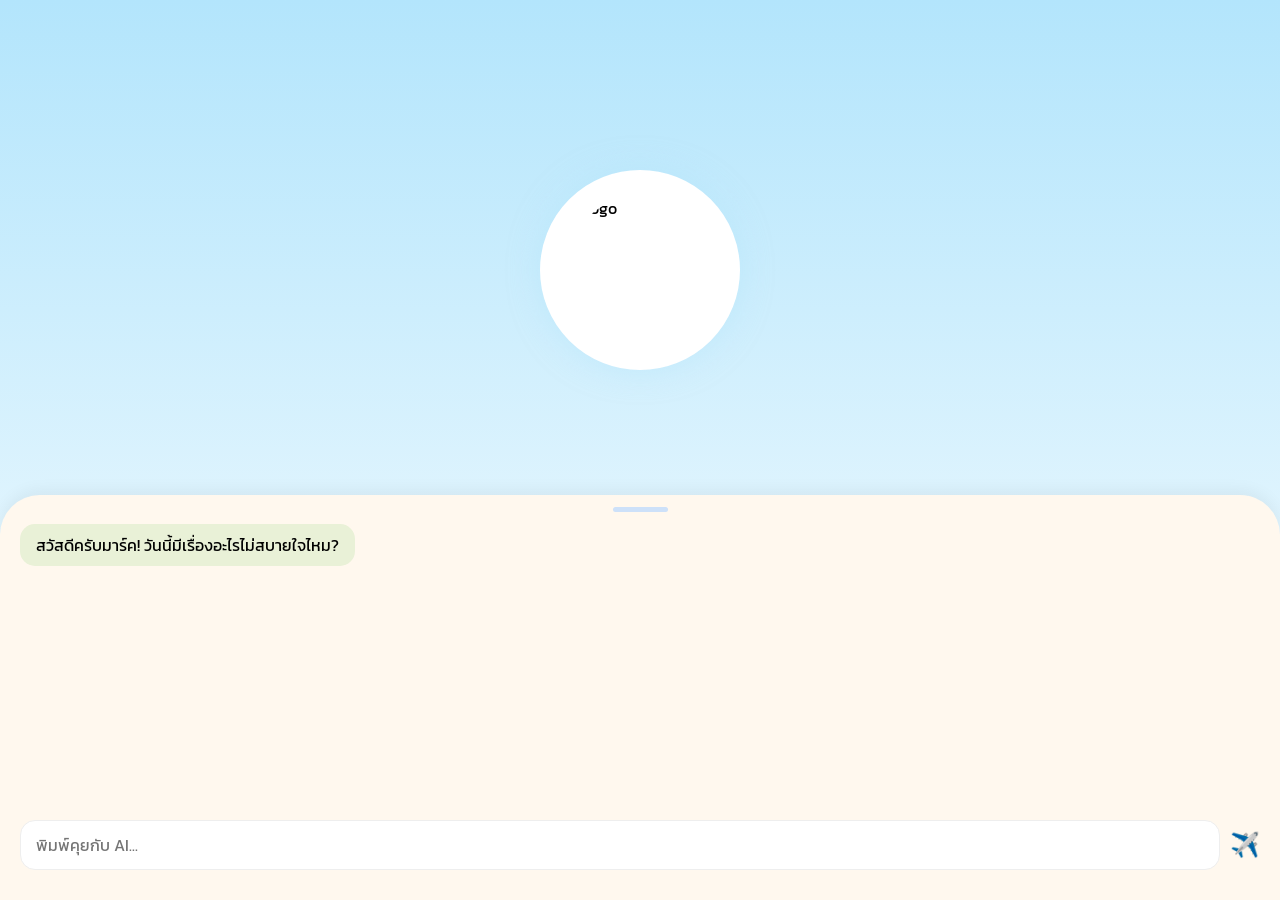
==== index.html @ 152cd626 "ะำหะ" ====
<!DOCTYPE html>
<html lang="th">
<head>
    <meta charset="UTF-8">
    <meta name="viewport" content="width=device-width, initial-scale=1.0, maximum-scale=1.0, user-scalable=no">
    <title>น้องฮีลใจ AI Chat</title>
    <link href="https://fonts.googleapis.com/css2?family=Kanit:wght@300;400;700&display=swap" rel="stylesheet">
    <style>
        :root {
            --bg-gradient: linear-gradient(180deg, #B3E5FC 0%, #FFFFFF 100%);
            --primary-green: #82B96D;
            --light-green: #E9F1D7;
            --ai-blue: #CDE1F9;
        }

        * { box-sizing: border-box; margin: 0; padding: 0; -webkit-tap-highlight-color: transparent; }
        body { font-family: 'Kanit', sans-serif; height: 100vh; overflow: hidden; background: var(--bg-gradient); }

        /* --- AI Pulse Logo Area --- */
        .ai-container {
            height: 60vh;
            display: flex;
            justify-content: center;
            align-items: center;
            position: relative;
        }

        .pulse-ring {
            position: absolute;
            width: 220px;
            height: 220px;
            border-radius: 50%;
            background: rgba(255, 255, 255, 0.4);
            display: none; /* โชว์เฉพาะตอน Typing */
        }

        .pulse-ring.active {
            display: block;
            animation: pulse-anim 1.5s infinite ease-out;
        }

        @keyframes pulse-anim {
            0% { transform: scale(1); opacity: 0.8; }
            100% { transform: scale(1.3); opacity: 0; }
        }

        .main-logo {
            width: 200px;
            height: 200px;
            background: white;
            border-radius: 50%;
            border: 8px solid white;
            box-shadow: 0 0 30px rgba(179, 229, 252, 0.5);
            display: flex;
            justify-content: center;
            align-items: center;
            z-index: 2;
            transition: transform 0.3s ease;
        }

        .main-logo.typing { animation: breathe 1.5s infinite ease-in-out; }
        @keyframes breathe {
            0%, 100% { transform: scale(1); }
            50% { transform: scale(1.08); }
        }

        .main-logo img { width: 80%; height: 80%; border-radius: 50%; }

        /* --- Chat Sheet Area --- */
        .chat-sheet {
            position: fixed;
            bottom: 0;
            width: 100%;
            height: 45vh;
            background: #FFF8EE;
            border-radius: 40px 40px 0 0;
            box-shadow: 0 -5px 15px rgba(0,0,0,0.05);
            display: flex;
            flex-direction: column;
            transition: height 0.3s ease;
            z-index: 10;
        }

        .handle {
            width: 55px; height: 5px;
            background: var(--ai-blue);
            border-radius: 10px;
            margin: 12px auto;
        }

        .messages-container {
            flex: 1;
            overflow-y: auto;
            padding: 0 20px;
            display: flex;
            flex-direction: column;
        }

        .bubble {
            max-width: 80%;
            padding: 10px 16px;
            border-radius: 15px;
            margin-bottom: 12px;
            font-size: 16px;
            line-height: 1.4;
            word-wrap: break-word;
        }

        .bubble.ai { background: var(--light-green); align-self: flex-start; }
        .bubble.me { background: var(--primary-green); color: white; align-self: flex-end; }

        .typing-text { font-size: 14px; color: #999; margin-bottom: 10px; display: none; }

        /* --- Input Bar --- */
        .input-bar {
            padding: 10px 20px 30px 20px;
            display: flex;
            gap: 10px;
            background: #FFF8EE;
        }

        input {
            flex: 1;
            padding: 12px 15px;
            border-radius: 15px;
            border: 1px solid #eee;
            outline: none;
            font-family: 'Kanit', sans-serif;
            font-size: 16px;
        }

        button {
            background: none; border: none;
            color: #333; font-size: 24px;
            cursor: pointer; display: flex; align-items: center;
        }
    </style>
</head>
<body>

    <div class="ai-container">
        <div id="ring" class="pulse-ring"></div>
        <div id="logo" class="main-logo">
            <img src="https://via.placeholder.com/150?text=AI" alt="Logo">
        </div>
    </div>

    <div class="chat-sheet">
        <div class="handle"></div>
        <div class="messages-container" id="chat-box">
            <div class="bubble ai">สวัสดีครับมาร์ค! วันนี้มีเรื่องอะไรไม่สบายใจไหม?</div>
        </div>
        <div class="typing-text" id="typing-indicator" style="padding-left: 20px;">กำลังพิมพ์...</div>
        
        <div class="input-bar">
            <input type="text" id="user-input" placeholder="พิมพ์คุยกับ AI..." autocomplete="off">
            <button onclick="sendMessage()">✈️</button>
        </div>
    </div>

    <script>
        const chatBox = document.getElementById('chat-box');
        const userInput = document.getElementById('user-input');
        const ring = document.getElementById('ring');
        const logo = document.getElementById('logo');
        const typingIndicator = document.getElementById('typing-indicator');

        function sendMessage() {
            const text = userInput.value.trim();
            if (!text) return;

            // 1. เพิ่มข้อความเรา
            appendBubble(text, 'me');
            userInput.value = '';
            
            // 2. เริ่ม Effect AI คิด (เหมือนใน Flutter)
            startAiEffect();

            // 3. จำลอง AI ตอบกลับ (2 วินาที)
            setTimeout(() => {
                stopAiEffect();
                appendBubble("เราอยู่ตรงนี้เสมอ มีอะไรบอกเราได้นะมาร์ค", 'ai');
            }, 2000);
        }

        function appendBubble(text, side) {
            const div = document.createElement('div');
            div.className = `bubble ${side}`;
            div.innerText = text;
            chatBox.appendChild(div);
            chatBox.scrollTop = chatBox.scrollHeight;
        }

        function startAiEffect() {
            ring.classList.add('active');
            logo.classList.add('typing');
            typingIndicator.style.display = 'block';
            chatBox.scrollTop = chatBox.scrollHeight;
        }

        function stopAiEffect() {
            ring.classList.remove('active');
            logo.classList.remove('typing');
            typingIndicator.style.display = 'none';
        }

        // กด Enter เพื่อส่ง
        userInput.addEventListener('keypress', (e) => {
            if (e.key === 'Enter') sendMessage();
        });
    </script>
</body>
</html>
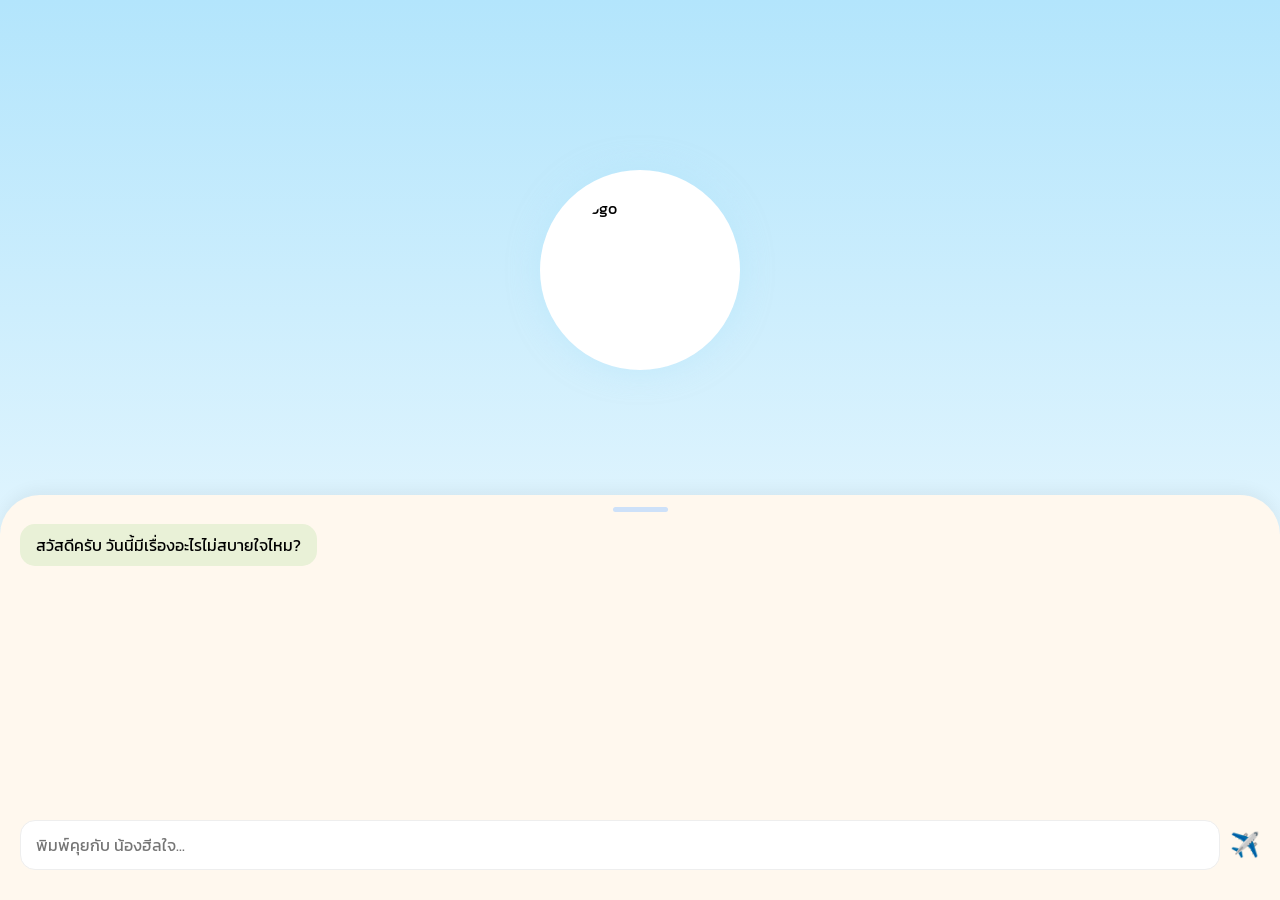
==== commit a098c3b3: "test" ====
--- a/index.html
+++ b/index.html
@@ -148,12 +148,12 @@
     <div class="chat-sheet">
         <div class="handle"></div>
         <div class="messages-container" id="chat-box">
-            <div class="bubble ai">สวัสดีครับมาร์ค! วันนี้มีเรื่องอะไรไม่สบายใจไหม?</div>
+            <div class="bubble ai">สวัสดีครับ วันนี้มีเรื่องอะไรไม่สบายใจไหม?</div>
         </div>
         <div class="typing-text" id="typing-indicator" style="padding-left: 20px;">กำลังพิมพ์...</div>
         
         <div class="input-bar">
-            <input type="text" id="user-input" placeholder="พิมพ์คุยกับ AI..." autocomplete="off">
+            <input type="text" id="user-input" placeholder="พิมพ์คุยกับ น้องฮีลใจ..." autocomplete="off">
             <button onclick="sendMessage()">✈️</button>
         </div>
     </div>
@@ -204,7 +204,7 @@
             typingIndicator.style.display = 'none';
         }
 
-        // กด Enter เพื่อส่ง
+        
         userInput.addEventListener('keypress', (e) => {
             if (e.key === 'Enter') sendMessage();
         });
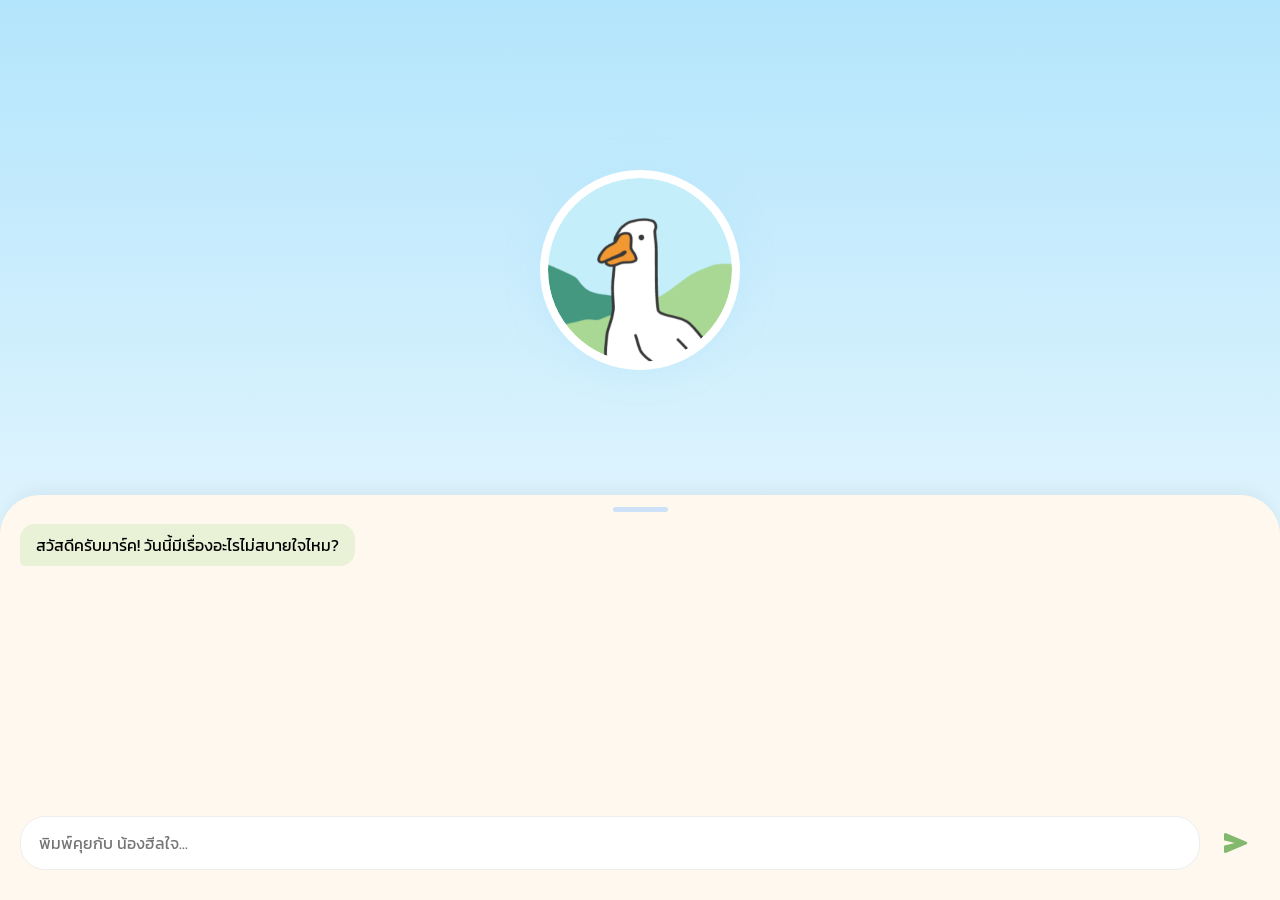
==== commit 951e2c13: "test2" ====
--- a/index.html
+++ b/index.html
@@ -1,10 +1,13 @@
 <!DOCTYPE html>
 <html lang="th">
+
 <head>
     <meta charset="UTF-8">
     <meta name="viewport" content="width=device-width, initial-scale=1.0, maximum-scale=1.0, user-scalable=no">
     <title>น้องฮีลใจ AI Chat</title>
     <link href="https://fonts.googleapis.com/css2?family=Kanit:wght@300;400;700&display=swap" rel="stylesheet">
+    <link href="https://fonts.googleapis.com/css2?family=Material+Symbols+Rounded:opsz,wght,FILL,GRAD@24,400,1,0" rel="stylesheet">
+    
     <style>
         :root {
             --bg-gradient: linear-gradient(180deg, #B3E5FC 0%, #FFFFFF 100%);
@@ -13,8 +16,19 @@
             --ai-blue: #CDE1F9;
         }
 
-        * { box-sizing: border-box; margin: 0; padding: 0; -webkit-tap-highlight-color: transparent; }
-        body { font-family: 'Kanit', sans-serif; height: 100vh; overflow: hidden; background: var(--bg-gradient); }
+        * {
+            box-sizing: border-box;
+            margin: 0;
+            padding: 0;
+            -webkit-tap-highlight-color: transparent;
+        }
+
+        body {
+            font-family: 'Kanit', sans-serif;
+            height: 100vh;
+            overflow: hidden;
+            background: var(--bg-gradient);
+        }
 
         /* --- AI Pulse Logo Area --- */
         .ai-container {
@@ -31,7 +45,7 @@
             height: 220px;
             border-radius: 50%;
             background: rgba(255, 255, 255, 0.4);
-            display: none; /* โชว์เฉพาะตอน Typing */
+            display: none;
         }
 
         .pulse-ring.active {
@@ -56,15 +70,24 @@
             align-items: center;
             z-index: 2;
             transition: transform 0.3s ease;
-        }
-
-        .main-logo.typing { animation: breathe 1.5s infinite ease-in-out; }
+            overflow: hidden;
+        }
+
+        .main-logo.typing {
+            animation: breathe 1.5s infinite ease-in-out;
+        }
+
         @keyframes breathe {
             0%, 100% { transform: scale(1); }
             50% { transform: scale(1.08); }
         }
 
-        .main-logo img { width: 80%; height: 80%; border-radius: 50%; }
+        .main-logo img {
+            width: 100%;
+            height: 100%;
+            object-fit: cover;
+            border-radius: 50%;
+        }
 
         /* --- Chat Sheet Area --- */
         .chat-sheet {
@@ -74,15 +97,15 @@
             height: 45vh;
             background: #FFF8EE;
             border-radius: 40px 40px 0 0;
-            box-shadow: 0 -5px 15px rgba(0,0,0,0.05);
+            box-shadow: 0 -5px 15px rgba(0, 0, 0, 0.05);
             display: flex;
             flex-direction: column;
-            transition: height 0.3s ease;
             z-index: 10;
         }
 
         .handle {
-            width: 55px; height: 5px;
+            width: 55px;
+            height: 5px;
             background: var(--ai-blue);
             border-radius: 10px;
             margin: 12px auto;
@@ -106,23 +129,58 @@
             word-wrap: break-word;
         }
 
-        .bubble.ai { background: var(--light-green); align-self: flex-start; }
-        .bubble.me { background: var(--primary-green); color: white; align-self: flex-end; }
-
-        .typing-text { font-size: 14px; color: #999; margin-bottom: 10px; display: none; }
-
-        /* --- Input Bar --- */
+        .bubble.ai {
+            background: var(--light-green);
+            align-self: flex-start;
+            border-radius: 15px 15px 15px 5px;
+        }
+
+        .bubble.me {
+            background: var(--primary-green);
+            color: white;
+            align-self: flex-end;
+            border-radius: 15px 15px 5px 15px;
+        }
+
+        /* --- Typing Indicator --- */
+        .typing-container {
+            padding: 0 20px 10px 20px;
+            display: none;
+            align-items: center;
+        }
+
+        .typing-bubble {
+            background-color: #E9F1D7;
+            color: #888;
+            font-size: 13px;
+            padding: 8px 15px;
+            border-radius: 15px 15px 15px 5px;
+            border: 1px solid #d0dcb7;
+        }
+
+        .dots {
+            display: inline-block;
+            animation: wave 1.3s infinite;
+        }
+
+        @keyframes wave {
+            0%, 60%, 100% { transform: translateY(0); }
+            30% { transform: translateY(-2px); }
+        }
+
+        /* --- Input Bar & Transparent Button --- */
         .input-bar {
             padding: 10px 20px 30px 20px;
             display: flex;
-            gap: 10px;
+            align-items: center;
+            gap: 12px;
             background: #FFF8EE;
         }
 
         input {
             flex: 1;
-            padding: 12px 15px;
-            border-radius: 15px;
+            padding: 14px 18px;
+            border-radius: 25px;
             border: 1px solid #eee;
             outline: none;
             font-family: 'Kanit', sans-serif;
@@ -130,31 +188,57 @@
         }
 
         button {
-            background: none; border: none;
-            color: #333; font-size: 24px;
-            cursor: pointer; display: flex; align-items: center;
+            background: transparent; /* **โปร่งใสเรียบร้อย** */
+            border: none;
+            color: var(--primary-green); /* ไอคอนสีเขียวหลัก */
+            width: 48px;
+            height: 48px;
+            border-radius: 50%;
+            cursor: pointer;
+            display: flex;
+            align-items: center;
+            justify-content: center;
+            transition: all 0.2s ease;
+        }
+
+        button:active {
+            transform: scale(0.85); /* กดแล้วย่อตัวลงนิดนึง */
+            background: rgba(130, 185, 109, 0.1); /* มีสีเขียวอ่อนๆ จางๆ ตอนกด */
+        }
+
+        .material-symbols-rounded {
+            font-size: 32px; /* ขยายขนาดไอคอนให้ดูเด่นขึ้นเมื่อไม่มีพื้นหลัง */
+            font-variation-settings: 'FILL' 1, 'wght' 400, 'GRAD' 0, 'opsz' 24;
         }
     </style>
 </head>
+
 <body>
 
     <div class="ai-container">
         <div id="ring" class="pulse-ring"></div>
         <div id="logo" class="main-logo">
-            <img src="https://via.placeholder.com/150?text=AI" alt="Logo">
+            <img src="../img/app_icon.png" alt="Logo">
         </div>
     </div>
 
     <div class="chat-sheet">
         <div class="handle"></div>
         <div class="messages-container" id="chat-box">
-            <div class="bubble ai">สวัสดีครับ วันนี้มีเรื่องอะไรไม่สบายใจไหม?</div>
-        </div>
-        <div class="typing-text" id="typing-indicator" style="padding-left: 20px;">กำลังพิมพ์...</div>
-        
+            <div class="bubble ai">สวัสดีครับมาร์ค! วันนี้มีเรื่องอะไรไม่สบายใจไหม?</div>
+        </div>
+
+        <div id="typing-container" class="typing-container">
+            <div class="typing-bubble">
+                กำลังพิมพ์<span class="dots">...</span>
+            </div>
+        </div>
+
         <div class="input-bar">
             <input type="text" id="user-input" placeholder="พิมพ์คุยกับ น้องฮีลใจ..." autocomplete="off">
-            <button onclick="sendMessage()">✈️</button>
+            <button onclick="sendMessage()">
+                <span class="material-symbols-rounded">send</span>
+            </button>
         </div>
     </div>
 
@@ -163,23 +247,20 @@
         const userInput = document.getElementById('user-input');
         const ring = document.getElementById('ring');
         const logo = document.getElementById('logo');
-        const typingIndicator = document.getElementById('typing-indicator');
+        const typingContainer = document.getElementById('typing-container');
 
         function sendMessage() {
             const text = userInput.value.trim();
             if (!text) return;
 
-            // 1. เพิ่มข้อความเรา
             appendBubble(text, 'me');
             userInput.value = '';
-            
-            // 2. เริ่ม Effect AI คิด (เหมือนใน Flutter)
+
             startAiEffect();
 
-            // 3. จำลอง AI ตอบกลับ (2 วินาที)
             setTimeout(() => {
                 stopAiEffect();
-                appendBubble("เราอยู่ตรงนี้เสมอ มีอะไรบอกเราได้นะมาร์ค", 'ai');
+                appendBubble("เรารับฟังอยู่เสมอนะ มีอะไรระบายออกมาได้เลย", 'ai');
             }, 2000);
         }
 
@@ -194,20 +275,20 @@
         function startAiEffect() {
             ring.classList.add('active');
             logo.classList.add('typing');
-            typingIndicator.style.display = 'block';
+            typingContainer.style.display = 'flex'; 
             chatBox.scrollTop = chatBox.scrollHeight;
         }
 
         function stopAiEffect() {
             ring.classList.remove('active');
             logo.classList.remove('typing');
-            typingIndicator.style.display = 'none';
-        }
-
-        
+            typingContainer.style.display = 'none';
+        }
+
         userInput.addEventListener('keypress', (e) => {
             if (e.key === 'Enter') sendMessage();
         });
     </script>
 </body>
+
 </html>
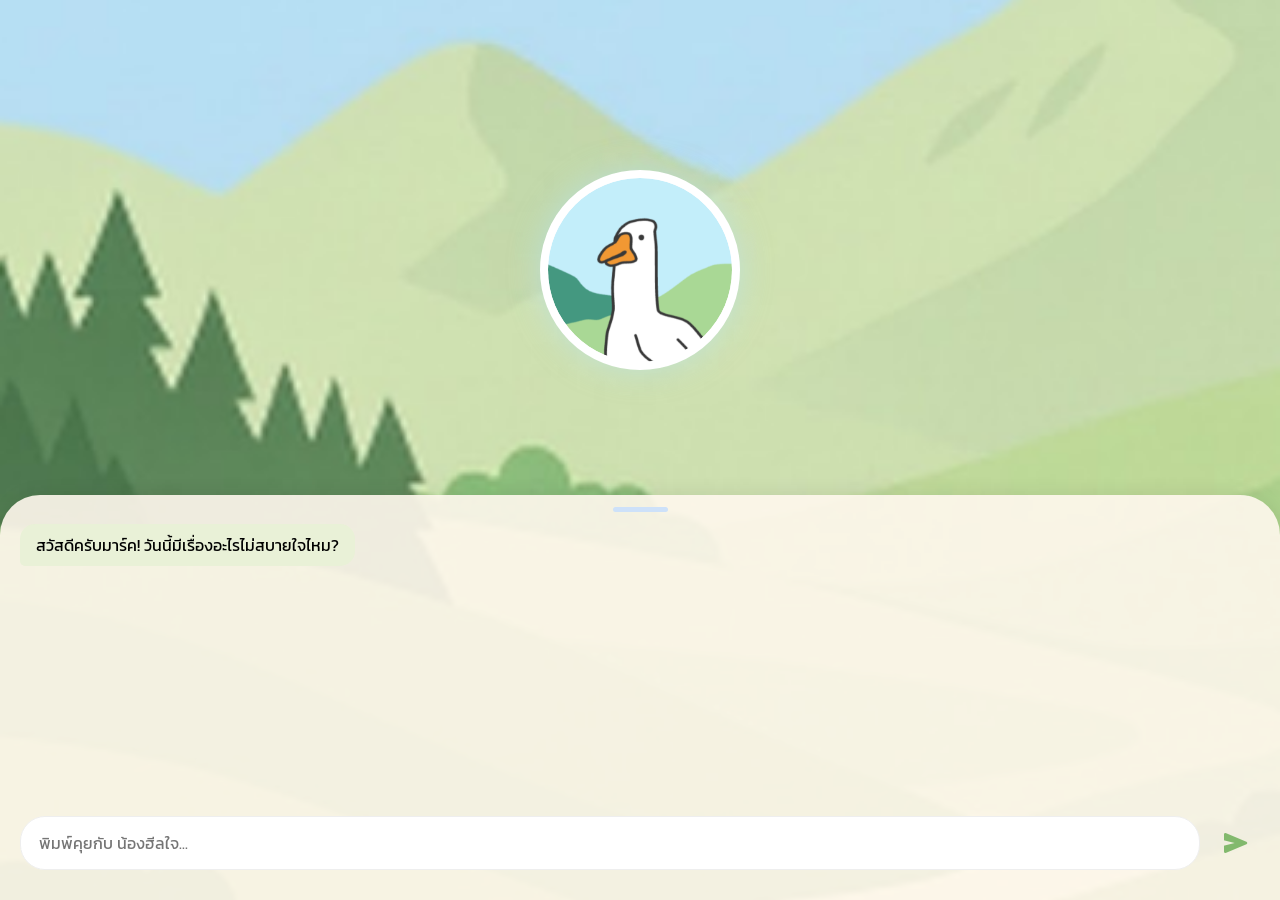
==== commit 154da0ac: "finish" ====
--- a/index.html
+++ b/index.html
@@ -6,11 +6,12 @@
     <meta name="viewport" content="width=device-width, initial-scale=1.0, maximum-scale=1.0, user-scalable=no">
     <title>น้องฮีลใจ AI Chat</title>
     <link href="https://fonts.googleapis.com/css2?family=Kanit:wght@300;400;700&display=swap" rel="stylesheet">
-    <link href="https://fonts.googleapis.com/css2?family=Material+Symbols+Rounded:opsz,wght,FILL,GRAD@24,400,1,0" rel="stylesheet">
-    
+    <link href="https://fonts.googleapis.com/css2?family=Material+Symbols+Rounded:opsz,wght,FILL,GRAD@24,400,1,0"
+        rel="stylesheet">
+
     <style>
         :root {
-            --bg-gradient: linear-gradient(180deg, #B3E5FC 0%, #FFFFFF 100%);
+            /* ถอดตัวแปรสีพื้นหลังเดิมออกเพราะเราจะใช้รูปแทน */
             --primary-green: #82B96D;
             --light-green: #E9F1D7;
             --ai-blue: #CDE1F9;
@@ -27,7 +28,10 @@
             font-family: 'Kanit', sans-serif;
             height: 100vh;
             overflow: hidden;
-            background: var(--bg-gradient);
+            background-image: url('../img/app_bg.png');
+            background-size: cover;
+            background-position: center;
+            background-repeat: no-repeat;
         }
 
         /* --- AI Pulse Logo Area --- */
@@ -54,8 +58,15 @@
         }
 
         @keyframes pulse-anim {
-            0% { transform: scale(1); opacity: 0.8; }
-            100% { transform: scale(1.3); opacity: 0; }
+            0% {
+                transform: scale(1);
+                opacity: 0.8;
+            }
+
+            100% {
+                transform: scale(1.3);
+                opacity: 0;
+            }
         }
 
         .main-logo {
@@ -78,8 +89,15 @@
         }
 
         @keyframes breathe {
-            0%, 100% { transform: scale(1); }
-            50% { transform: scale(1.08); }
+
+            0%,
+            100% {
+                transform: scale(1);
+            }
+
+            50% {
+                transform: scale(1.08);
+            }
         }
 
         .main-logo img {
@@ -95,7 +113,8 @@
             bottom: 0;
             width: 100%;
             height: 45vh;
-            background: #FFF8EE;
+            background: rgba(255, 248, 238, 0.9);
+            /* เพิ่มความโปร่งใสเล็กน้อยให้เห็นพื้นหลังลางๆ */
             border-radius: 40px 40px 0 0;
             box-shadow: 0 -5px 15px rgba(0, 0, 0, 0.05);
             display: flex;
@@ -164,8 +183,16 @@
         }
 
         @keyframes wave {
-            0%, 60%, 100% { transform: translateY(0); }
-            30% { transform: translateY(-2px); }
+
+            0%,
+            60%,
+            100% {
+                transform: translateY(0);
+            }
+
+            30% {
+                transform: translateY(-2px);
+            }
         }
 
         /* --- Input Bar & Transparent Button --- */
@@ -174,7 +201,8 @@
             display: flex;
             align-items: center;
             gap: 12px;
-            background: #FFF8EE;
+            background: transparent;
+            /* ทำให้พื้นหลังส่วน input โปร่งใส */
         }
 
         input {
@@ -185,12 +213,14 @@
             outline: none;
             font-family: 'Kanit', sans-serif;
             font-size: 16px;
+            background-color: white;
+            /* ใส่พื้นหลังสีขาวให้ช่อง input */
         }
 
         button {
-            background: transparent; /* **โปร่งใสเรียบร้อย** */
+            background: transparent;
             border: none;
-            color: var(--primary-green); /* ไอคอนสีเขียวหลัก */
+            color: var(--primary-green);
             width: 48px;
             height: 48px;
             border-radius: 50%;
@@ -202,12 +232,12 @@
         }
 
         button:active {
-            transform: scale(0.85); /* กดแล้วย่อตัวลงนิดนึง */
-            background: rgba(130, 185, 109, 0.1); /* มีสีเขียวอ่อนๆ จางๆ ตอนกด */
+            transform: scale(0.85);
+            background: rgba(130, 185, 109, 0.1);
         }
 
         .material-symbols-rounded {
-            font-size: 32px; /* ขยายขนาดไอคอนให้ดูเด่นขึ้นเมื่อไม่มีพื้นหลัง */
+            font-size: 32px;
             font-variation-settings: 'FILL' 1, 'wght' 400, 'GRAD' 0, 'opsz' 24;
         }
     </style>
@@ -275,7 +305,7 @@
         function startAiEffect() {
             ring.classList.add('active');
             logo.classList.add('typing');
-            typingContainer.style.display = 'flex'; 
+            typingContainer.style.display = 'flex';
             chatBox.scrollTop = chatBox.scrollHeight;
         }
 
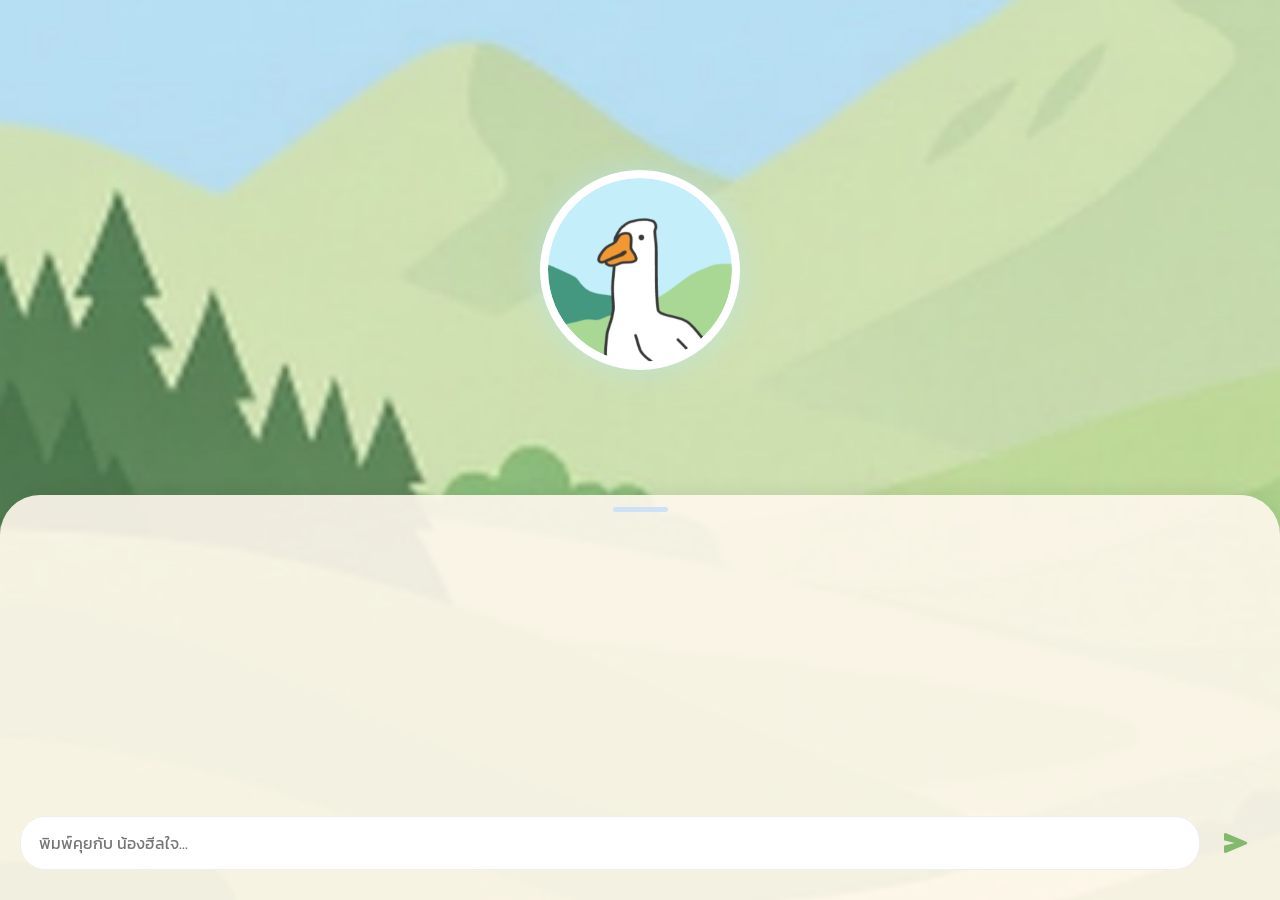
==== commit 23b9b450: "call api ai" ====
--- a/index.html
+++ b/index.html
@@ -279,19 +279,66 @@
         const logo = document.getElementById('logo');
         const typingContainer = document.getElementById('typing-container');
 
+        const chatList = [];
+
+        const logChat = [
+            { role: "user", content: "text1" },
+            { role: "assistant", content: "text2" },
+        ];
+
+        // ✅ render ทั้ง list
+        function renderChat() {
+            chatBox.innerHTML = ""; // เคลียร์ก่อน
+
+            chatList.forEach(msg => {
+                appendBubble(msg.text, msg.role);
+            });
+        }
+
         function sendMessage() {
             const text = userInput.value.trim();
             if (!text) return;
 
+            // ✅ push ลง list
+            chatList.push({ text: text, role: 'me' });
+            logChat.push({ role: 'user', content: text });
+
             appendBubble(text, 'me');
             userInput.value = '';
 
             startAiEffect();
 
-            setTimeout(() => {
+            setTimeout(async () => {
+                const aiText = await callAi(logChat);
                 stopAiEffect();
-                appendBubble("เรารับฟังอยู่เสมอนะ มีอะไรระบายออกมาได้เลย", 'ai');
+                console.log(aiText);
+
+                // ✅ push AI response ลง list
+                chatList.push({ text: aiText, role: 'ai' });
+                logChat.push({ role: 'assistant', content: aiText });
+
+                appendBubble(aiText, 'ai');
             }, 2000);
+        }
+
+
+        async function callAi(Logchat) {
+            try {
+                const response = await fetch('https://healjaiapi.onrender.com/api/ask', {
+                    method: 'POST',
+                    headers: {
+                        'Content-Type': 'application/json'
+                    },
+                    body: JSON.stringify({ logChat: Logchat })
+                });
+
+                const data = await response.json();
+                return data.reply;
+
+            } catch (error) {
+                console.error('API ERROR:', error);
+                return "เกิดข้อผิดพลาด ลองใหม่อีกครั้งนะ";
+            }
         }
 
         function appendBubble(text, side) {
@@ -318,6 +365,9 @@
         userInput.addEventListener('keypress', (e) => {
             if (e.key === 'Enter') sendMessage();
         });
+
+        // ✅ โหลดครั้งแรก
+        renderChat();
     </script>
 </body>
 
